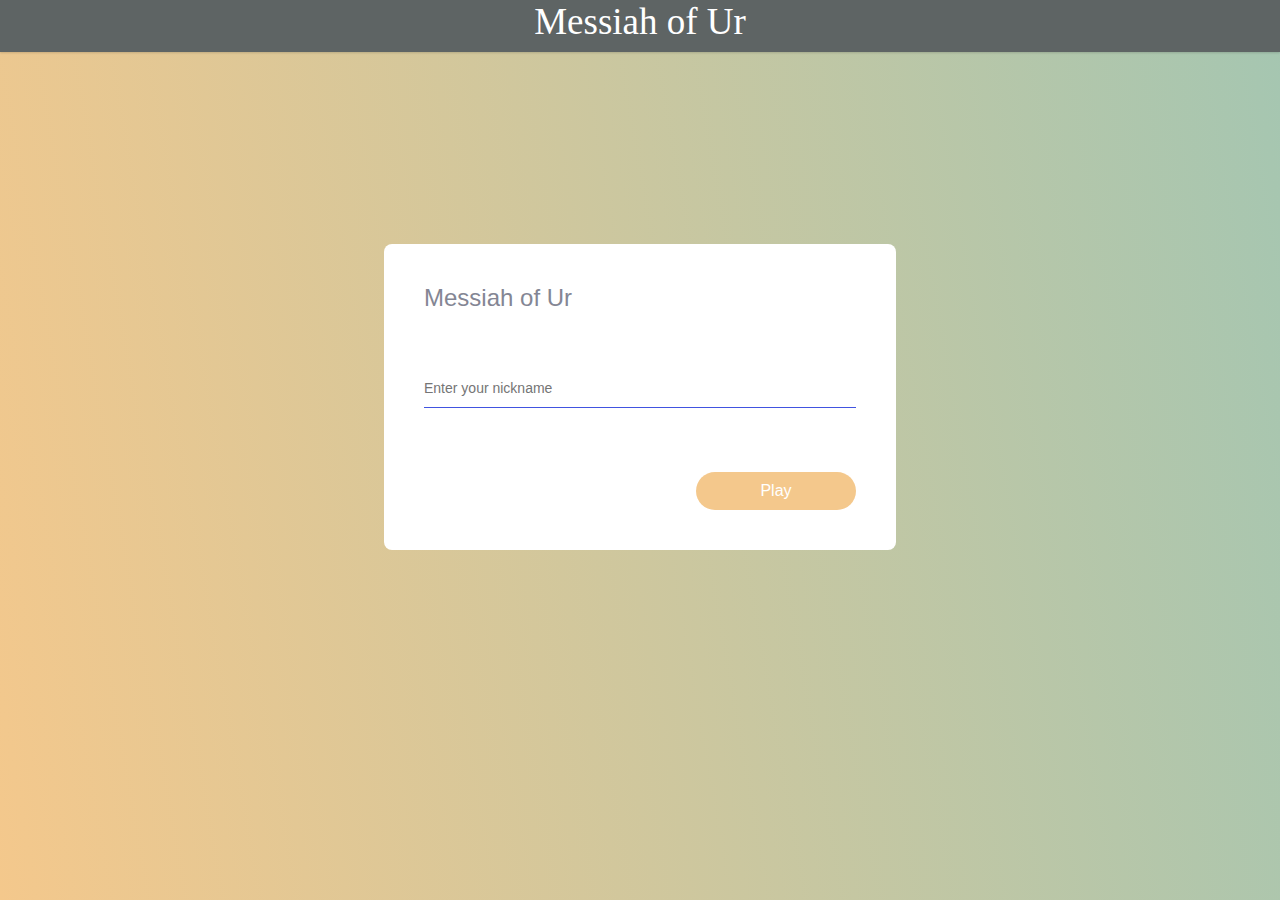
==== play2.html @ 0798bda8 "Created base gameplay loop and base UI" ====
<!DOCTYPE html>
<html lang="en">

<head>
    <meta charset="UTF-8">
    <title>Messiah of Ur</title>
    <link rel="stylesheet" href="css/style.css">
    <meta name="viewport" content="width=device-width, initial-scale=1.0, maximum-scale=1.0, user-scalable=no">
</head>

<body>
    <header class="posts-header">
        <h1 class="page-headers">Messiah of Ur</h1>
    </header>

    <main id="container">
        <section class="main-content">
            <div class="messages-wrapper">
                <h3 class="messages" id="message:1">...</h3>
                <h3 class="messages" id="message:2">Waiting for other player</h3>
                <h3 class="messages" id="message:3">...</h3>
            </div>
            <header class="game-wrapper">
                <div class="board-left-wrapper">
                    <div class="square board-square"><div class="circle" id="B:-4"></div></div>
                    <div class="square board-square"><div class="circle" id="B:-3"></div></div>
                    <div class="square board-square"><div class="circle" id="B:-2"></div></div>
                    <div class="square board-square"><div class="circle" id="B:-1"></div></div>
                    <div class="square board-square"><div class="circle" id="B:5"></div></div>
                    <div class="square board-square"><div class="circle" id="B:6"></div></div>
                    <div class="square board-square"><div class="circle" id="B:7"></div></div>
                    <div class="square board-square circle-background-image"><div class="circle" id="B:8"></div></div>
                    <div class="square board-square"><div class="circle" id="B:4"></div></div>
                    <div class="square board-square"><div class="circle" id="B:3"></div></div>
                    <div class="square board-square"><div class="circle" id="B:2"></div></div>
                    <div class="square board-square"><div class="circle" id="B:1"></div></div>
                </div>
                <div class="board-middle-wrapper">
                    <div class="square board-square"><div class="circle" id="B:9"></div></div>
                    <div class="square board-square"><div class="circle" id="B:10"></div></div>
                </div>
                <div class="board-right-wrapper">
                    <div class="square board-square"><div class="circle" id="B:-14"></div></div>
                    <div class="square board-square"><div class="circle" id="B:-13"></div></div>
                    <div class="square board-square"><div class="circle" id="B:11"></div></div>
                    <div class="square board-square"><div class="circle" id="B:12"></div></div>
                    <div class="square board-square"><div class="circle" id="B:14"></div></div>
                    <div class="square board-square"><div class="circle" id="B:13"></div></div>
                </div>
            </header>
            <div class="score-wrapper">
                <h3 id="score">Score</h3>
            </div>
            <div class="game-wrapper current-turn-wrapper">
                <div class="bench">
                    <h4>Bench</h4>
                    <div class="board-squares-left">
                        <div class="square board-square"><div class="circle" id="S:1"></div></div>
                        <div class="square board-square"><div class="circle" id="S:2"></div></div>
                        <div class="square board-square"><div class="circle" id="S:3"></div></div>
                        <div class="square board-square"><div class="circle" id="S:4"></div></div>
                        <div class="square board-square"><div class="circle" id="S:5"></div></div>
                        <div class="square board-square"><div class="circle" id="S:6"></div></div>
                        <div class="square board-square"><div class="circle" id="S:7"></div></div>
                        <div class="square board-square"><div class="circle" id="S:8"></div></div>
                    </div>
                </div>
                <div class="skip-actions">
                    <button type="submit" class="start-button" onclick="skipMove()">Skip turn</button>
                </div>
            </div>
        </section>
        <aside class="legend">
            <header class="posts-header">
                <h1 class="page-headers">Legend</h1>
            </header>

            <div class="legend-information">
                <div class="legend-content">
                    <div class="square legend-square"></div>
                    <h3>position</h3>
                </div>
                <div class="legend-content">
                    <div class="circle empty-circle"></div>
                    <h3 id="white-pawn">white pawn</h3>
                </div>
                <div class="legend-content">
                    <div class="circle filled-circle"></div>
                    <h3 id="black-pawn">black pawn</h3>
                </div>
                <div class="legend-content">
                    <div class="circle available-circle"></div>
                    <h3>available to move</h3>
                </div>
            </div>
        </aside>
    </main>

    <div id="start" name="auth-form" class="start-form">
            <h2 class="start-title">Messiah of Ur</h2>

            <input type="nickname" name="nickname" placeholder="Enter your nickname" class="nickname-input" required="required" />

            <div class="start-actions">
                <button class="start-button" onclick="startGame();">Play</button>
            </div>
    </div>

    <input id="plrID" value=1 type="number"></input>

    <script src="js/game.js"></script>
</body>

</html>
---- css/style.css ----
* {
    box-sizing: border-box;
    margin: 0;
    padding: 0;
    font-family: Helvetica, sans-serif;
    outline: none;
}

html, body {
    width: 100%;
    height: 100%;
}

body {
    background-image: linear-gradient(-100deg, #a5c6b1 0%, #f4c88c 100%);
    color: #333;
    font-size: 0.875rem;
}

.posts-header {
    background-color: #5e6464;
    box-shadow: 0 1px 2px 0 rgba(0, 0, 0, 0.15);
    align-items: center;
    height: 3.25rem;
}

.page-headers {
    font-size: 2.313rem;
    font-weight: 100;
    display: flex;
    justify-content: center;
    color: #fff;
    font-family: "Comic Sans MS", "Comic Sans", cursive;
}

#container {
    /*display: flex;*/
    display: none;
    align-items: flex-start;
    margin: 0.5rem auto;
    max-width: 55rem;
}

.main-content {
    background-color: #F2FCFD;
    flex: 1;
    margin-right: 0.5rem;
    list-style: none;
}

.messages-wrapper {
    display: grid;
    justify-content: center;
    align-items: center;
    height: 4rem;
    background-color: #F2FCFD;
    box-shadow: inset 0 -1px 0 0 rgba(0, 0, 0, 0.15);
}

.messages {
    color: red;
}

.game-wrapper {
    height: 10rem;
    padding: 0 2rem;
    background-color: #F2FCFD;
    display: flex;
    justify-content: center;
    flex-direction: row;
    align-items: center;
    box-shadow: inset 0 -1px 0 0 rgba(0, 0, 0, 0.15);
}

.board-left-wrapper, .board-middle-wrapper, .board-right-wrapper, .board-squares-left {
    display: grid;
    background-color: #fff;
    color: #444;
}

.board-left-wrapper {
    grid-template-columns: 35px 35px 35px 35px;
    grid-template-rows: 35px 35px 35px;
}

.board-middle-wrapper {
    grid-template-columns: 35px 35px;
    grid-template-rows: 35px;
}

.board-right-wrapper {
    grid-template-columns: 35px 35px;
    grid-template-rows: 35px 35px 35px;
}

.circle-background-image {
    background-image: url("../images/rosette.png");
    background-size: cover;
}

.score-wrapper {
    display: flex;
    justify-content: center;
    align-items: center;
    height: 2rem;
}

.current-turn-wrapper {
    justify-content: space-around;
}

.bench h4 {
    display: flex;
    justify-content: center;
    margin-bottom: 0.5rem;
}

.board-squares-left {
    grid-template-columns: 35px 35px 35px 35px;
    grid-template-rows: 35px 35px;
}

.square {
    background-color: none;
    border-style: solid;
    border-color: #a5c6b1;
}

.board-square {
    height: 2.3rem;
    width: 2.3rem;

}

.skip-actions {
    width: 100%;
    max-width: 10rem;
}

.legend {
    background-color: #FFF;
    flex: 1;
    max-width: 18rem;
}

.legend-information {
    background-color: #F6F7FE;
    /* display: flex; */
    align-items: center;
    padding: 1rem;
    /* height: 3.75rem; */
}

.legend-content {
    display: flex;
    margin-right: 1rem;
    font-weight: 700;
    margin-top: 1rem;
}

.legend-content h3 {
    font-size: 0.75rem;
    align-items: center;
    justify-content: center;
    display: flex;
    color: #848694;
    /* margin-top: 1rem; */
    margin-left: 2rem;
}

.legend-square, .circle {
    height: 1.85rem;
    width: 1.85rem;
    border-style: solid;
}

.circle {
    border-radius: 50%;
    border-color: #555;
}

.empty-circle {
    background-color: #fff;
}

.filled-circle {
    background-color: #000;
}

.available-circle {
    border-color: #5f5;
    background-color: #555;
}

#start {
    display: flex;
}

.start-form {
    border-radius: 0.5rem;
    background-color: #FFF;
    display: flex;
    flex-direction: column;
    padding: 2.5rem;
    max-width: 32rem;
    margin: auto;
    margin-top: 15%;
    max-height: 90%;
    width: 90%;
}

.start-title {
    color: #848694;
    font-size: 1.5rem;
    font-weight: 400;
    margin-bottom: 3.5rem;
    max-width: 100%;
}

.nickname-input {
    border: none;
    border-bottom: 1px solid #4154E0;
    font-size: 0.875rem;
    margin-bottom: 1rem;
    height: 2.5rem;
    width: 100%;
}

.nickname-input:focus {
    border-color: #557de0;
    box-shadow: 0 1px 0 0 #557de0;
}

.start-actions {
    align-self: flex-end;
    display: flex;
    flex-direction: column;
    align-items: center;
    margin-top: 3rem;
    width: 100%;
    max-width: 10rem;
}

.start-button {
    background-color: #f4c88c;
    border: none;
    border-radius: 1.25rem;
    color: #FFF;
    cursor: pointer;
    font-size: 1rem;
    text-align: center;
    height: 2.375rem;
    width: 100%;
}

.start-button:hover, .start-button:focus, .start-button:active {
    background-color: #cc883e;
}

#plrID {
    display: none;
}

@media screen and (max-width: 55.5rem) {
    #container {
        flex-direction: column;
        width: 90%;
        align-items: stretch;
        display: "none"
    }
    .legend {
        margin-right: 0;
        /* max-width: 40%; */
    }
}
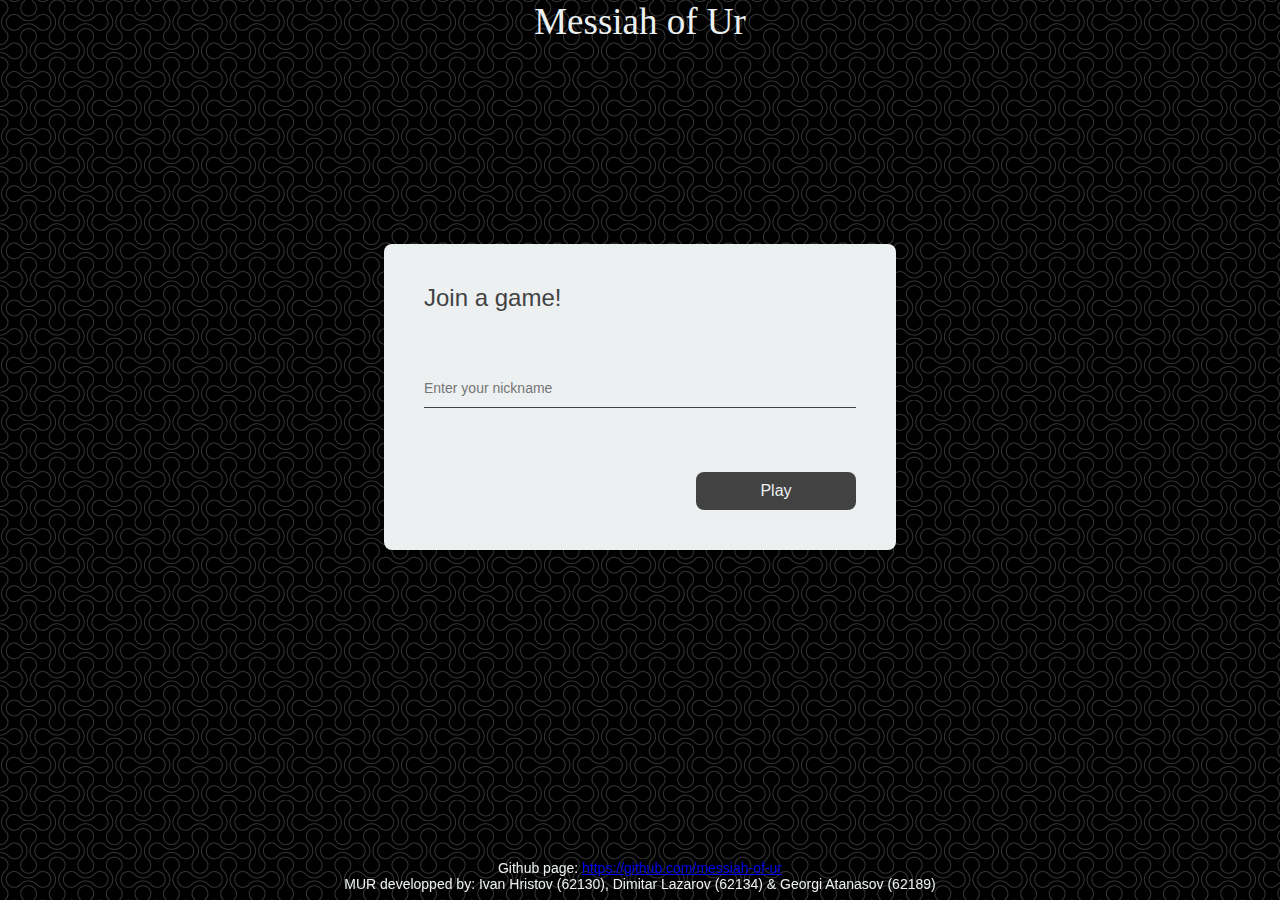
==== commit 413b64b6: "Refined UI and fixed some gameplay bugs" ====
--- a/play2.html
+++ b/play2.html
@@ -20,6 +20,11 @@
                 <h3 class="messages" id="message:2">Waiting for other player</h3>
                 <h3 class="messages" id="message:3">...</h3>
             </div>
+            <hr>
+            <div class="score-wrapper">
+                <h3 id="score">Score - You: 0, Opponent: 0</h3>
+            </div>
+            <hr>
             <header class="game-wrapper">
                 <div class="board-left-wrapper">
                     <div class="square board-square"><div class="circle" id="B:-4"></div></div>
@@ -48,9 +53,7 @@
                     <div class="square board-square"><div class="circle" id="B:13"></div></div>
                 </div>
             </header>
-            <div class="score-wrapper">
-                <h3 id="score">Score</h3>
-            </div>
+            <hr>
             <div class="game-wrapper current-turn-wrapper">
                 <div class="bench">
                     <h4>Bench</h4>
@@ -78,7 +81,7 @@
             <div class="legend-information">
                 <div class="legend-content">
                     <div class="square legend-square"></div>
-                    <h3>position</h3>
+                    <h3>Zones</h3>
                 </div>
                 <div class="legend-content">
                     <div class="circle empty-circle"></div>
@@ -90,21 +93,26 @@
                 </div>
                 <div class="legend-content">
                     <div class="circle available-circle"></div>
-                    <h3>available to move</h3>
+                    <h3>Pawns available to move</h3>
                 </div>
             </div>
         </aside>
     </main>
 
     <div id="start" name="auth-form" class="start-form">
-            <h2 class="start-title">Messiah of Ur</h2>
+            <h2 class="start-title">Join a game!</h2>
 
-            <input type="nickname" name="nickname" placeholder="Enter your nickname" class="nickname-input" required="required" />
+            <input type="nickname" name="nickname" placeholder="Enter your nickname" id="nickname-input"/>
 
             <div class="start-actions">
                 <button class="start-button" onclick="startGame();">Play</button>
             </div>
     </div>
+
+    <footer class="footer">
+        <p>Github page: <a href="https://github.com/messiah-of-ur">https://github.com/messiah-of-ur</a></p>
+        <p>MUR developped by: Ivan Hristov (62130), Dimitar Lazarov (62134) & Georgi Atanasov (62189)</p>
+    </footer>
 
     <input id="plrID" value=1 type="number"></input>
 
--- a/css/style.css
+++ b/css/style.css
@@ -1,8 +1,13 @@
+@font-face {
+    font-family: Yusei;
+    src: url(YuseiMagic-Regular.ttf);
+}
+ 
 * {
     box-sizing: border-box;
     margin: 0;
     padding: 0;
-    font-family: Helvetica, sans-serif;
+    font-family: Yusei, sans-serif;
     outline: none;
 }
 
@@ -12,14 +17,13 @@
 }
 
 body {
-    background-image: linear-gradient(-100deg, #a5c6b1 0%, #f4c88c 100%);
+    background-image: url("../images/double-bubble-dark.png");
     color: #333;
     font-size: 0.875rem;
 }
 
 .posts-header {
-    background-color: #5e6464;
-    box-shadow: 0 1px 2px 0 rgba(0, 0, 0, 0.15);
+    /* background-color: #000; */
     align-items: center;
     height: 3.25rem;
 }
@@ -29,20 +33,29 @@
     font-weight: 100;
     display: flex;
     justify-content: center;
-    color: #fff;
-    font-family: "Comic Sans MS", "Comic Sans", cursive;
+    color: #ecf0f1;
+    font-family: Yusei;
 }
 
 #container {
     /*display: flex;*/
     display: none;
     align-items: flex-start;
-    margin: 0.5rem auto;
+    margin: 1rem auto;
     max-width: 55rem;
 }
 
+hr {
+    border: 1px solid #424242;
+    background-color: #424242;
+    margin: 0.5rem;
+    margin-left: 2rem;
+    margin-right: 2rem;
+}
+
 .main-content {
-    background-color: #F2FCFD;
+    border-radius: 0.5rem;
+    background-color: #ecf0f1;
     flex: 1;
     margin-right: 0.5rem;
     list-style: none;
@@ -52,29 +65,25 @@
     display: grid;
     justify-content: center;
     align-items: center;
-    height: 4rem;
-    background-color: #F2FCFD;
-    box-shadow: inset 0 -1px 0 0 rgba(0, 0, 0, 0.15);
+    height: 5rem;
 }
 
 .messages {
-    color: red;
+    color: #333;
 }
 
 .game-wrapper {
     height: 10rem;
     padding: 0 2rem;
-    background-color: #F2FCFD;
     display: flex;
     justify-content: center;
     flex-direction: row;
     align-items: center;
-    box-shadow: inset 0 -1px 0 0 rgba(0, 0, 0, 0.15);
 }
 
 .board-left-wrapper, .board-middle-wrapper, .board-right-wrapper, .board-squares-left {
     display: grid;
-    background-color: #fff;
+    background-color: #ecf0f1;
     color: #444;
 }
 
@@ -94,7 +103,7 @@
 }
 
 .circle-background-image {
-    background-image: url("../images/rosette.png");
+    background-image: url("../images/rosette-gray.png");
     background-size: cover;
 }
 
@@ -123,7 +132,7 @@
 .square {
     background-color: none;
     border-style: solid;
-    border-color: #a5c6b1;
+    border-color: #424242;
 }
 
 .board-square {
@@ -138,17 +147,27 @@
 }
 
 .legend {
-    background-color: #FFF;
+    background-color: #ecf0f1;
     flex: 1;
     max-width: 18rem;
+    border-radius: 0.5rem;
+}
+
+.legend .page-headers {
+    color: #424242;
+}
+
+.legend .posts-header {
+    height: 5.65rem;
+    align-items: center;
+    justify-content: center;
+    display: flex;
 }
 
 .legend-information {
-    background-color: #F6F7FE;
-    /* display: flex; */
-    align-items: center;
-    padding: 1rem;
-    /* height: 3.75rem; */
+    align-items: center;
+    padding: 2rem;
+    padding-top: 1rem;
 }
 
 .legend-content {
@@ -163,7 +182,7 @@
     align-items: center;
     justify-content: center;
     display: flex;
-    color: #848694;
+    color: #424242;
     /* margin-top: 1rem; */
     margin-left: 2rem;
 }
@@ -176,7 +195,7 @@
 
 .circle {
     border-radius: 50%;
-    border-color: #555;
+    border-color: #424242;
 }
 
 .empty-circle {
@@ -188,17 +207,21 @@
 }
 
 .available-circle {
-    border-color: #5f5;
-    background-color: #555;
+    border-color: #d35400;
+    background-color: #424242;
 }
 
 #start {
     display: flex;
+}
+
+input {
+    background-color: #ecf0f1;
 }
 
 .start-form {
     border-radius: 0.5rem;
-    background-color: #FFF;
+    background-color: #ecf0f1;
     display: flex;
     flex-direction: column;
     padding: 2.5rem;
@@ -210,25 +233,24 @@
 }
 
 .start-title {
-    color: #848694;
+    color: #424242;
     font-size: 1.5rem;
     font-weight: 400;
     margin-bottom: 3.5rem;
     max-width: 100%;
 }
 
-.nickname-input {
+#nickname-input {
     border: none;
-    border-bottom: 1px solid #4154E0;
+    border-bottom: 1px solid #424242;
     font-size: 0.875rem;
     margin-bottom: 1rem;
     height: 2.5rem;
     width: 100%;
 }
 
-.nickname-input:focus {
-    border-color: #557de0;
-    box-shadow: 0 1px 0 0 #557de0;
+#nickname-input:focus {
+    border-color: #424242;
 }
 
 .start-actions {
@@ -242,10 +264,10 @@
 }
 
 .start-button {
-    background-color: #f4c88c;
+    background-color: #424242;
     border: none;
-    border-radius: 1.25rem;
-    color: #FFF;
+    border-radius: 0.5rem;
+    color: #ecf0f1;
     cursor: pointer;
     font-size: 1rem;
     text-align: center;
@@ -254,8 +276,24 @@
 }
 
 .start-button:hover, .start-button:focus, .start-button:active {
-    background-color: #cc883e;
-}
+    background-color: #000;
+}
+
+.footer {
+    position: fixed;
+    display: flex;
+    flex-direction: column;
+    justify-content: center;
+    align-items: center;
+    width: 100%;
+    /* background-color: #000; */
+    bottom: 0;
+    height: 3rem;
+    color: #ecf0f1;
+}
+
+a:visited { color: #bbb; }
+a:hover, a:active { color:#ffffff }
 
 #plrID {
     display: none;
@@ -270,6 +308,5 @@
     }
     .legend {
         margin-right: 0;
-        /* max-width: 40%; */
     }
 }
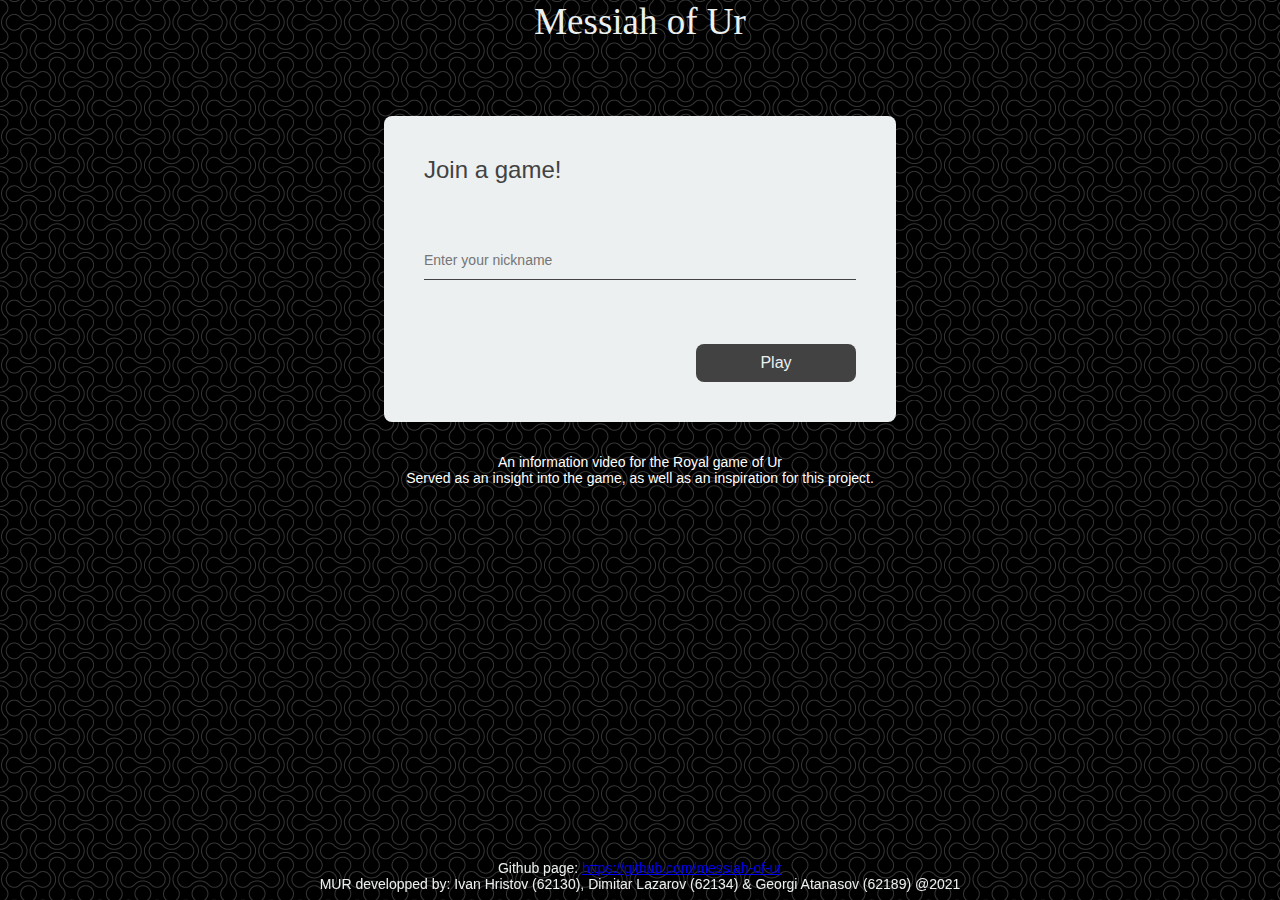
==== commit cb9b4a06: "Added an informational video + Bugfixes" ====
--- a/play2.html
+++ b/play2.html
@@ -17,7 +17,7 @@
         <section class="main-content">
             <div class="messages-wrapper">
                 <h3 class="messages" id="message:1">...</h3>
-                <h3 class="messages" id="message:2">Waiting for other player</h3>
+                <h3 class="messages" id="message:2">Waiting for the other player</h3>
                 <h3 class="messages" id="message:3">...</h3>
             </div>
             <hr>
@@ -27,7 +27,7 @@
             <hr>
             <header class="game-wrapper">
                 <div class="board-left-wrapper">
-                    <div class="square board-square"><div class="circle" id="B:-4"></div></div>
+                    <div class="square board-square circle-background-image"><div class="circle" id="B:-4"></div></div>
                     <div class="square board-square"><div class="circle" id="B:-3"></div></div>
                     <div class="square board-square"><div class="circle" id="B:-2"></div></div>
                     <div class="square board-square"><div class="circle" id="B:-1"></div></div>
@@ -35,7 +35,7 @@
                     <div class="square board-square"><div class="circle" id="B:6"></div></div>
                     <div class="square board-square"><div class="circle" id="B:7"></div></div>
                     <div class="square board-square circle-background-image"><div class="circle" id="B:8"></div></div>
-                    <div class="square board-square"><div class="circle" id="B:4"></div></div>
+                    <div class="square board-square circle-background-image"><div class="circle" id="B:4"></div></div>
                     <div class="square board-square"><div class="circle" id="B:3"></div></div>
                     <div class="square board-square"><div class="circle" id="B:2"></div></div>
                     <div class="square board-square"><div class="circle" id="B:1"></div></div>
@@ -45,11 +45,11 @@
                     <div class="square board-square"><div class="circle" id="B:10"></div></div>
                 </div>
                 <div class="board-right-wrapper">
-                    <div class="square board-square"><div class="circle" id="B:-14"></div></div>
+                    <div class="square board-square circle-background-image"><div class="circle" id="B:-14"></div></div>
                     <div class="square board-square"><div class="circle" id="B:-13"></div></div>
                     <div class="square board-square"><div class="circle" id="B:11"></div></div>
                     <div class="square board-square"><div class="circle" id="B:12"></div></div>
-                    <div class="square board-square"><div class="circle" id="B:14"></div></div>
+                    <div class="square board-square circle-background-image"><div class="circle" id="B:14"></div></div>
                     <div class="square board-square"><div class="circle" id="B:13"></div></div>
                 </div>
             </header>
@@ -77,11 +77,15 @@
             <header class="posts-header">
                 <h1 class="page-headers">Legend</h1>
             </header>
-
+            <hr>
             <div class="legend-information">
                 <div class="legend-content">
                     <div class="square legend-square"></div>
                     <h3>Zones</h3>
+                </div>
+                <div class="legend-content">
+                    <div class="square legend-square circle-background-image"></div>
+                    <h3>Rosette Zone</h3>
                 </div>
                 <div class="legend-content">
                     <div class="circle empty-circle"></div>
@@ -99,19 +103,29 @@
         </aside>
     </main>
 
-    <div id="start" name="auth-form" class="start-form">
+    <div id="landing">
+        <div id="start" name="auth-form" class="start-form">
             <h2 class="start-title">Join a game!</h2>
+    
+            <input type="nickname" name="nickname" placeholder="Enter your nickname" id="nickname-input"/>
+    
+            <div class="start-actions">
+                   <button class="start-button" onclick="startGame();">Play</button>
+            </div>
+        </div>
 
-            <input type="nickname" name="nickname" placeholder="Enter your nickname" id="nickname-input"/>
+        <br><br>
+        <p>An information video for the Royal game of Ur</p>
+        <p>Served as an insight into the game, as well as an inspiration for this project.</p>
+        <br><br>
+        <iframe id='landing-video' width="480" height="270" src="https://www.youtube.com/embed/WZskjLq040I" frameborder="0" allow="accelerometer; autoplay; clipboard-write; encrypted-media; gyroscope; picture-in-picture" allowfullscreen></iframe>
+    </div>
 
-            <div class="start-actions">
-                <button class="start-button" onclick="startGame();">Play</button>
-            </div>
-    </div>
+    
 
     <footer class="footer">
         <p>Github page: <a href="https://github.com/messiah-of-ur">https://github.com/messiah-of-ur</a></p>
-        <p>MUR developped by: Ivan Hristov (62130), Dimitar Lazarov (62134) & Georgi Atanasov (62189)</p>
+        <p>MUR developped by: Ivan Hristov (62130), Dimitar Lazarov (62134) & Georgi Atanasov (62189) @2021</p>
     </footer>
 
     <input id="plrID" value=1 type="number"></input>
--- a/css/style.css
+++ b/css/style.css
@@ -23,7 +23,6 @@
 }
 
 .posts-header {
-    /* background-color: #000; */
     align-items: center;
     height: 3.25rem;
 }
@@ -38,7 +37,6 @@
 }
 
 #container {
-    /*display: flex;*/
     display: none;
     align-items: flex-start;
     margin: 1rem auto;
@@ -62,7 +60,8 @@
 }
 
 .messages-wrapper {
-    display: grid;
+    display: flex;
+    flex-direction: column;
     justify-content: center;
     align-items: center;
     height: 5rem;
@@ -158,7 +157,7 @@
 }
 
 .legend .posts-header {
-    height: 5.65rem;
+    height: 5rem;
     align-items: center;
     justify-content: center;
     display: flex;
@@ -183,7 +182,6 @@
     justify-content: center;
     display: flex;
     color: #424242;
-    /* margin-top: 1rem; */
     margin-left: 2rem;
 }
 
@@ -215,6 +213,20 @@
     display: flex;
 }
 
+#landing {
+    display: flex;
+    flex-direction: column;
+    align-content: center;
+    align-items: center;
+    justify-content: center;
+    padding-bottom: 5rem;
+    color: #fff;
+}
+
+#landing-video {
+    align-content: center;
+}
+
 input {
     background-color: #ecf0f1;
 }
@@ -222,12 +234,12 @@
 .start-form {
     border-radius: 0.5rem;
     background-color: #ecf0f1;
-    display: flex;
+    display: block;
     flex-direction: column;
     padding: 2.5rem;
     max-width: 32rem;
     margin: auto;
-    margin-top: 15%;
+    margin-top: 5%;
     max-height: 90%;
     width: 90%;
 }
